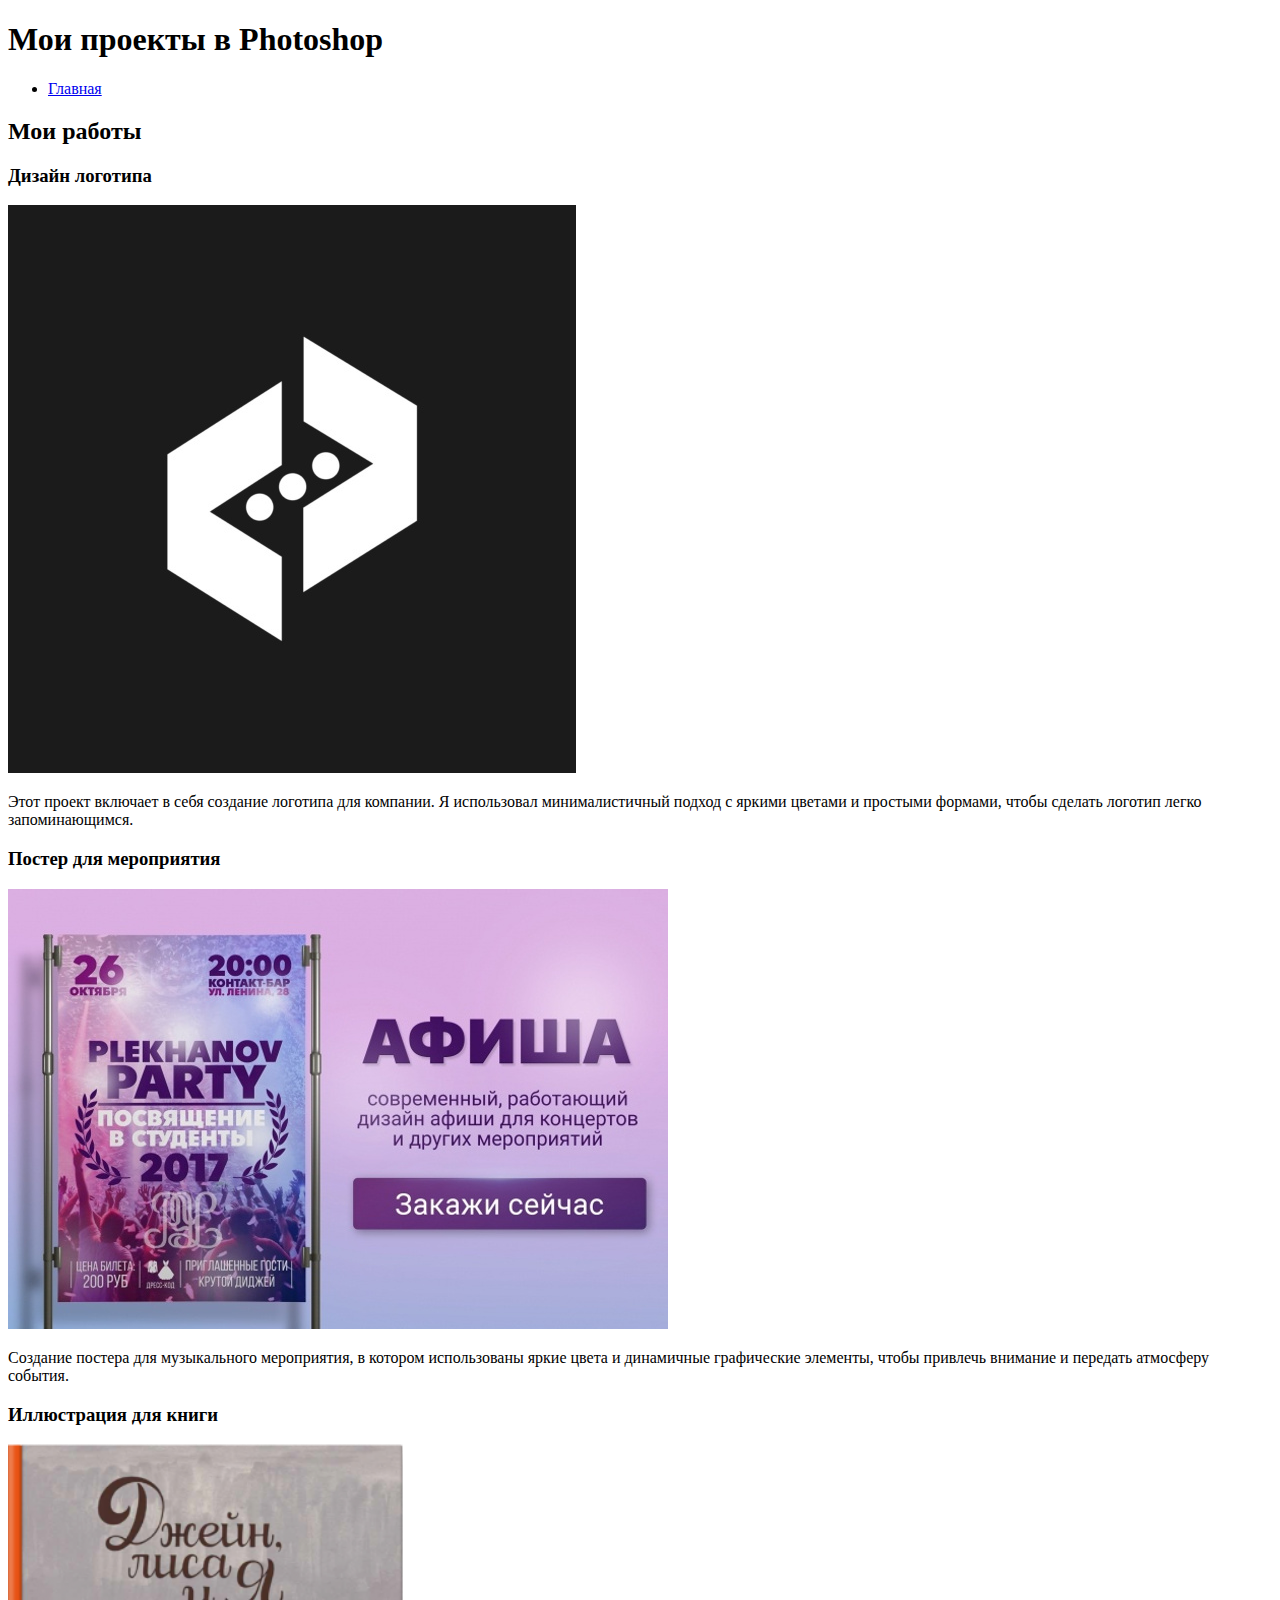
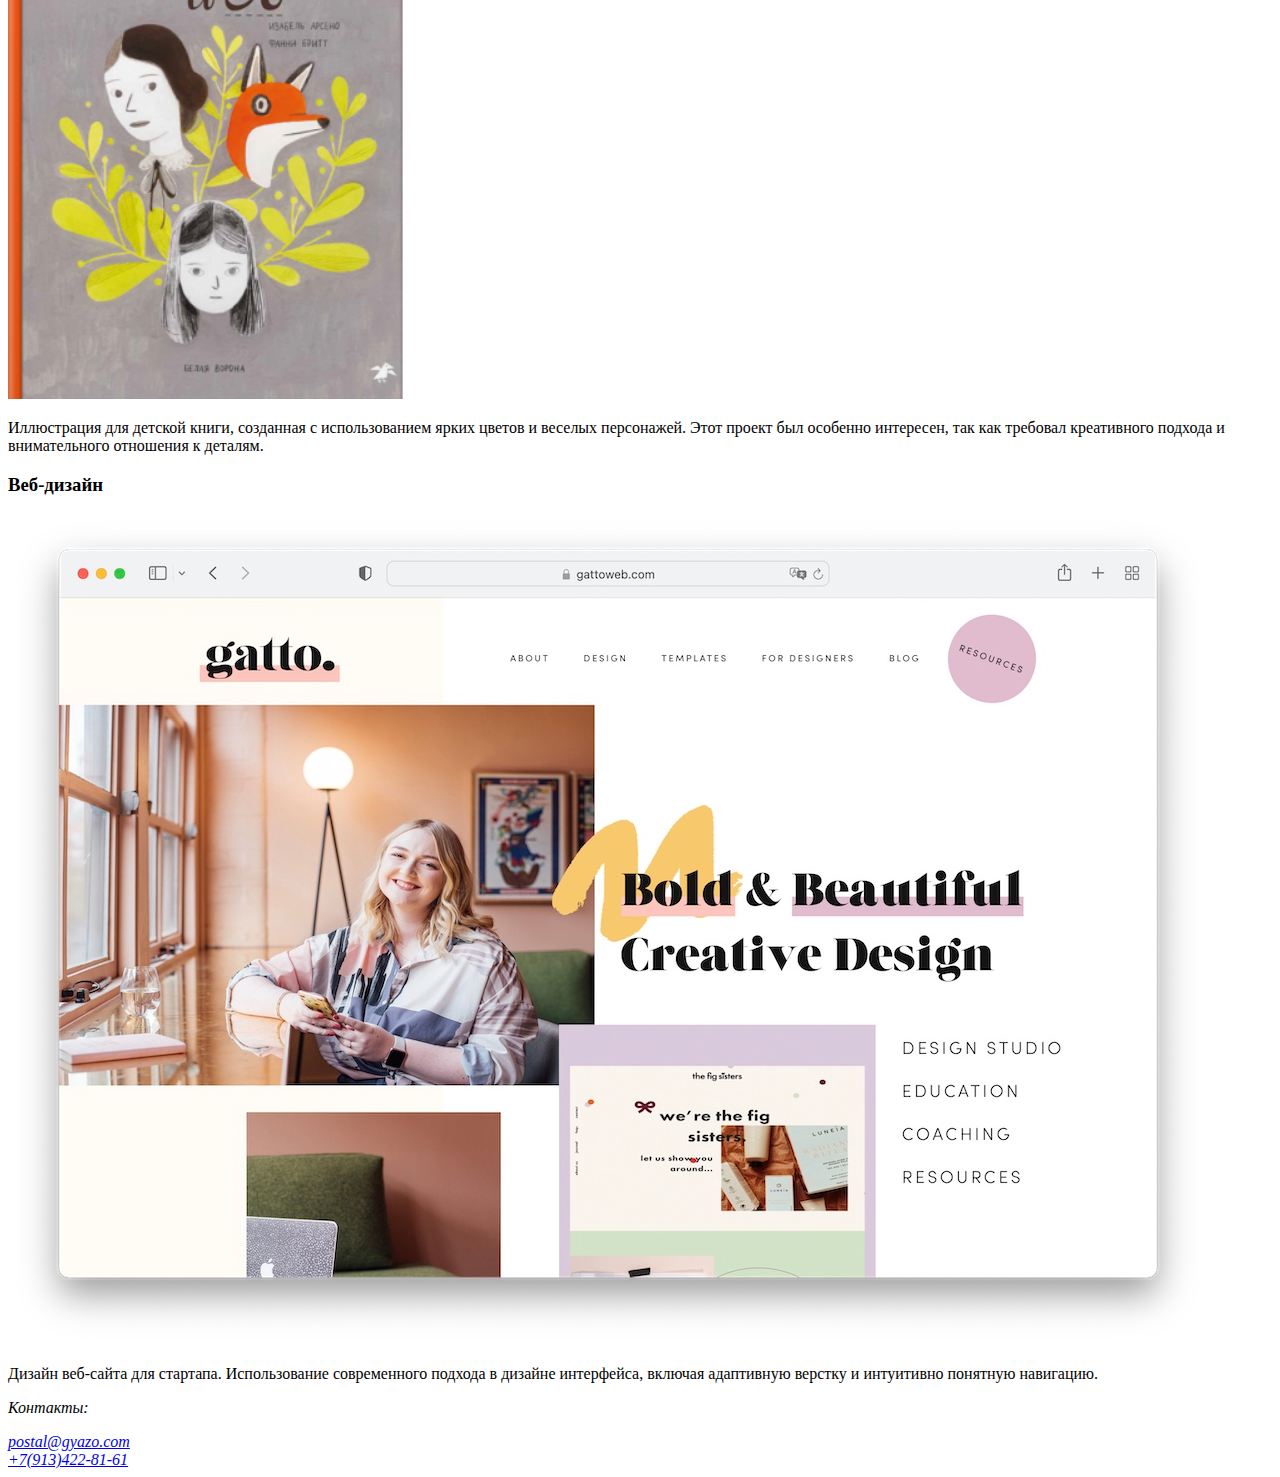
==== index.html @ fd6c0f97 "index.html" ====
<!DOCTYPE html>
<html lang="ru">
<head>
    <meta charset="UTF-8">
    <meta name="viewport" content="width=device-width, initial-scale=1.0">
    <meta name="description" content="Смотрите мои проекты в Photoshop, включая дизайны и графику, созданные с использованием различных техник.">
    <meta name="keywords" content="Photoshop, графика, проекты, дизайн">
    <meta name="author" content="Эдуард">
    <title>Проекты в Photoshop</title>
</head>
<body>
    <header>
        <h1>Мои проекты в Photoshop</h1>
        <nav>
            <ul>
                <li><a href="index.html">Главная</a></li>
            </ul>
        </nav>
    </header>

    <main>
        <section id="projects">
            <h2>Мои работы</h2>

            <div class="gallery">
                <article class="card">
                    <h3>Дизайн логотипа</h3>
                    <img src="photos/logo_design.jpg" alt="Логотип, созданный для компании ИИТиАД" class="project-image" title='ИИТиАД Лого'>
                    <p>Этот проект включает в себя создание логотипа для компании. Я использовал минималистичный подход с яркими цветами и простыми формами, чтобы сделать логотип легко запоминающимся.</p>
                </article>

                <article class="card">
                    <h3>Постер для мероприятия</h3>
                    <img src="photos/event_poster.jpg" alt="Постер для музыкального мероприятия" class="project-image" title='Постер для мероприятия'>
                    <p>Создание постера для музыкального мероприятия, в котором использованы яркие цвета и динамичные графические элементы, чтобы привлечь внимание и передать атмосферу события.</p>
                </article>

                <article class="card">
                    <h3>Иллюстрация для книги</h3>
                    <img src="photos/book_illustration.jpg" alt="Иллюстрация для детской книги" class="project-image" title='Fairy tale'>
                    <p>Иллюстрация для детской книги, созданная с использованием ярких цветов и веселых персонажей. Этот проект был особенно интересен, так как требовал креативного подхода и внимательного отношения к деталям.</p>
                </article>

                <article class="card">
                    <h3>Веб-дизайн</h3>
                    <img src="photos/web_design.jpg" alt="Дизайн сайта для стартапа" class="project-image" title='Web-desigh'>
                    <p>Дизайн веб-сайта для стартапа. Использование современного подхода в дизайне интерфейса, включая адаптивную верстку и интуитивно понятную навигацию.</p>
                </article>
            </div>
        </section>
    </main>

    <footer>
        <address>
            <p>Контакты:</p>
            <div><a class="email" href="mailto:postal@gyazo.com">postal@gyazo.com</a></div>
            <div><a class="phone" href="tel:89134228161">+7(913)422-81-61</a></div>
        </address>
    </footer>
</body>
</html>
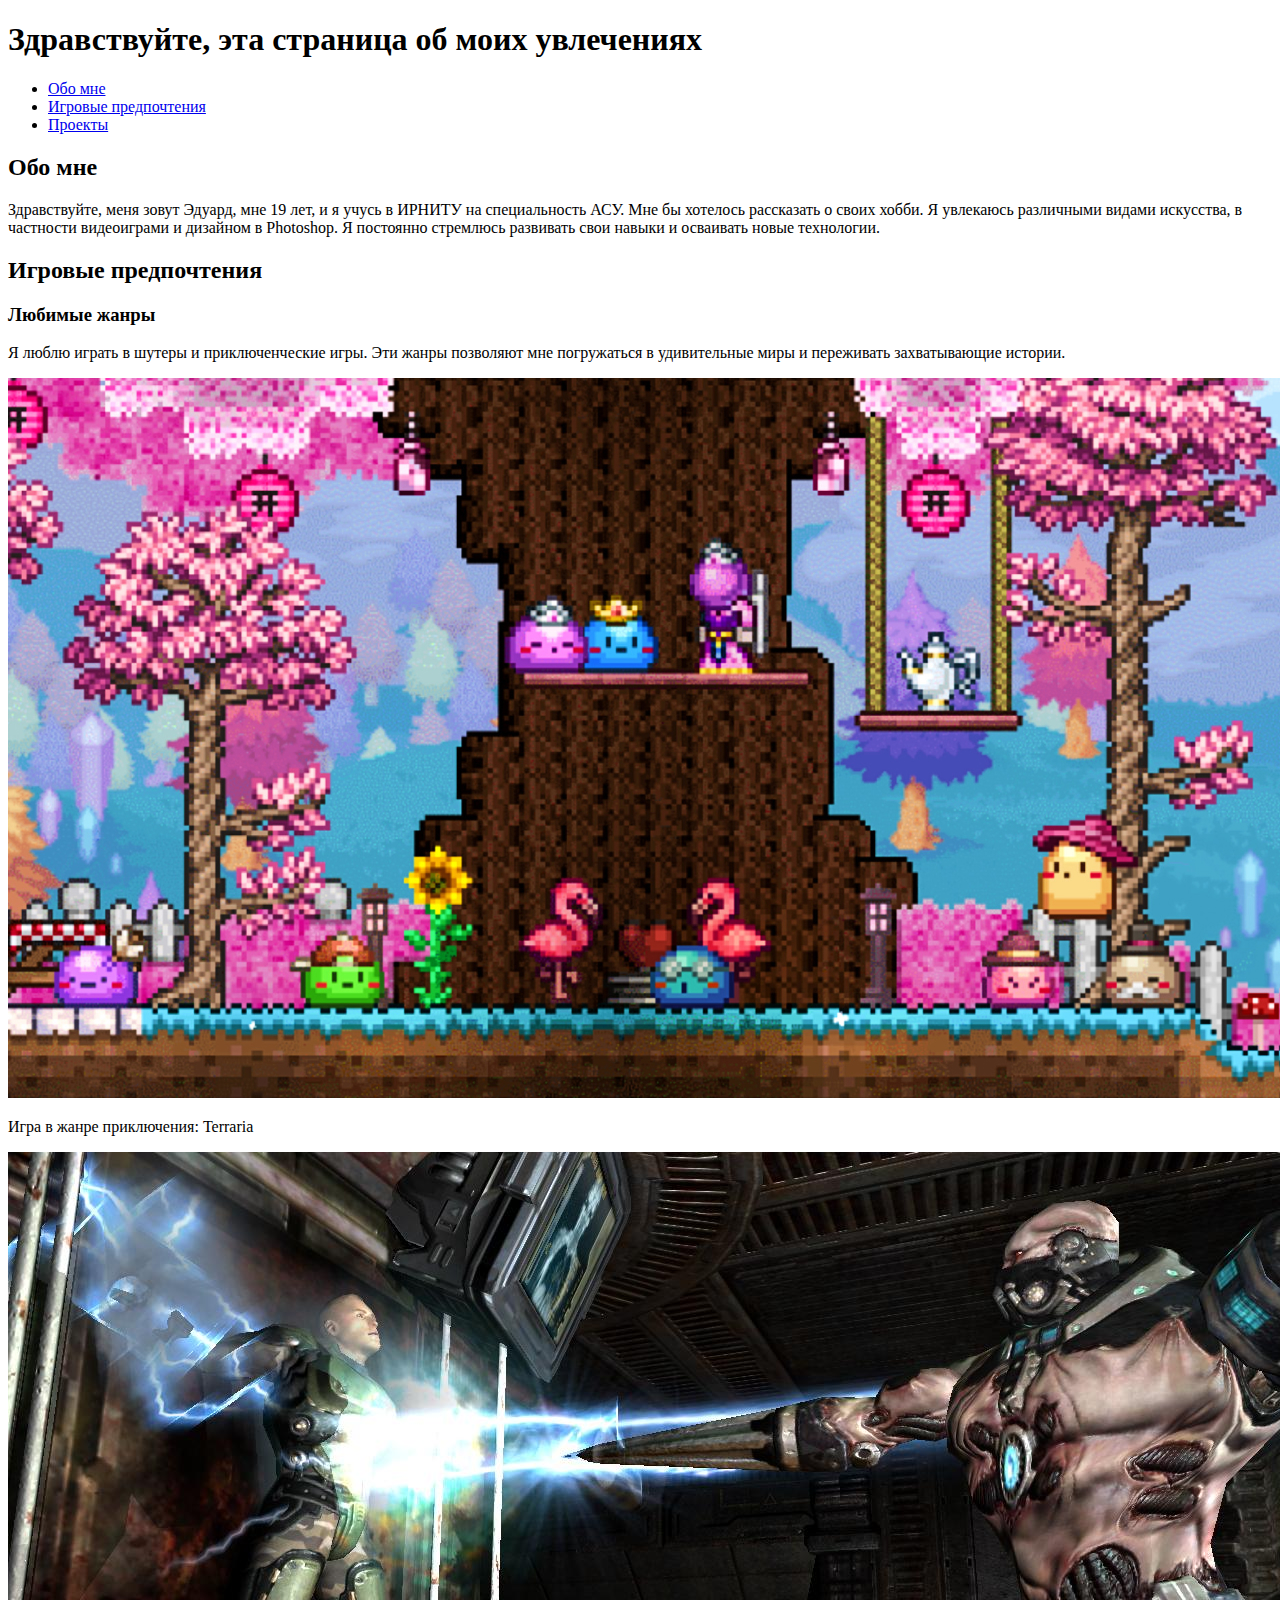
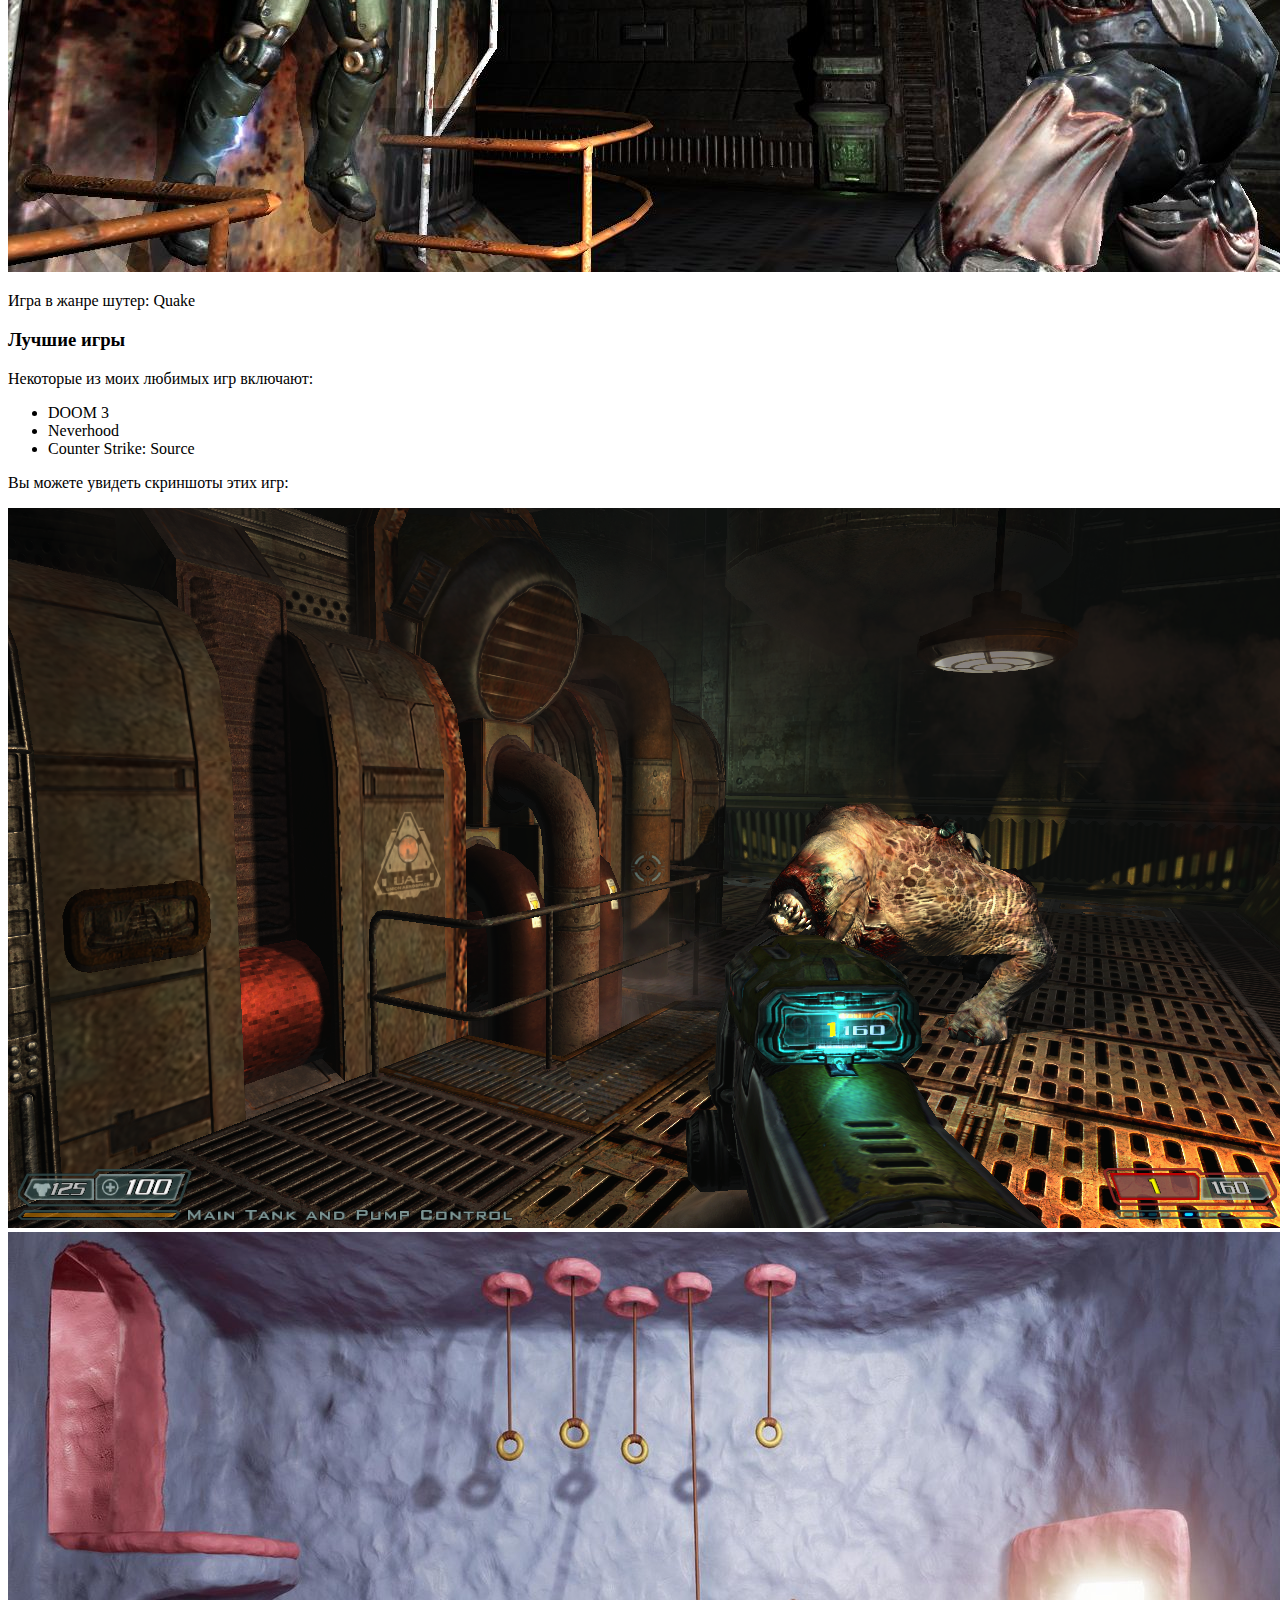
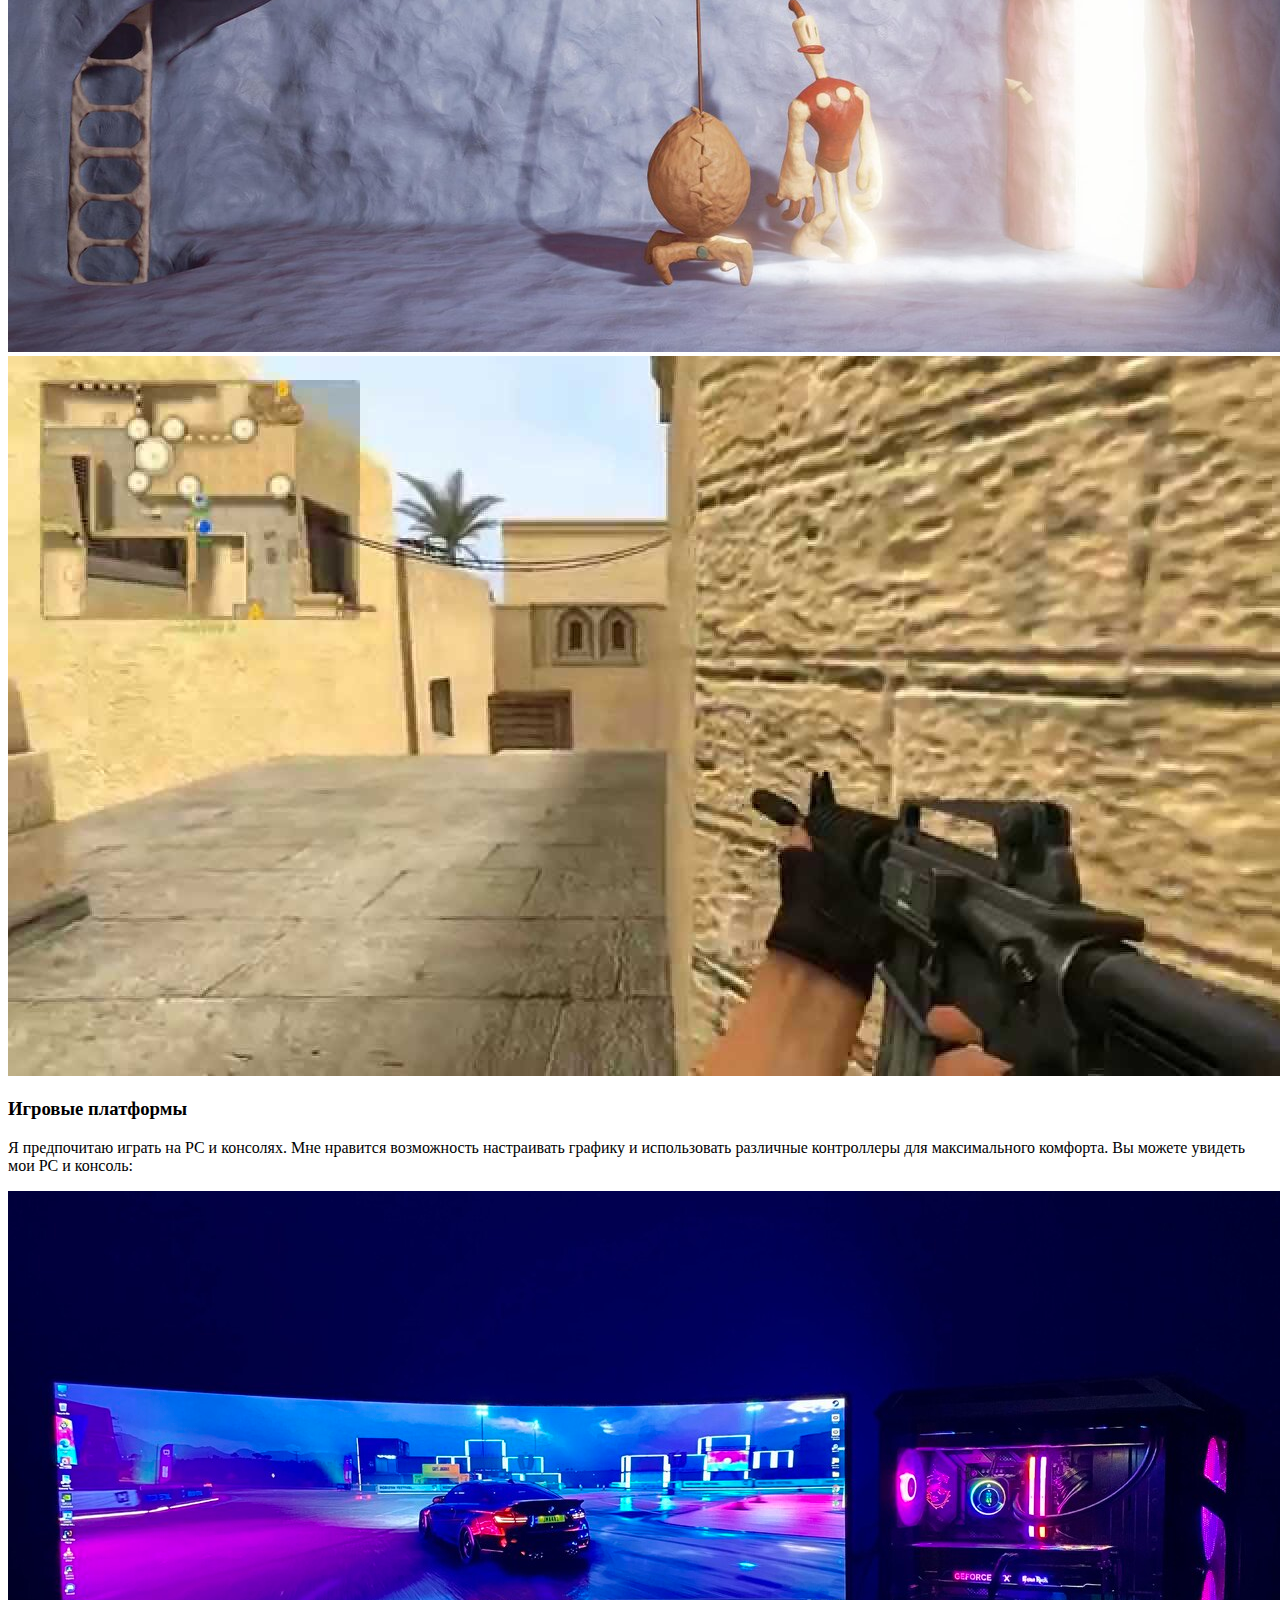
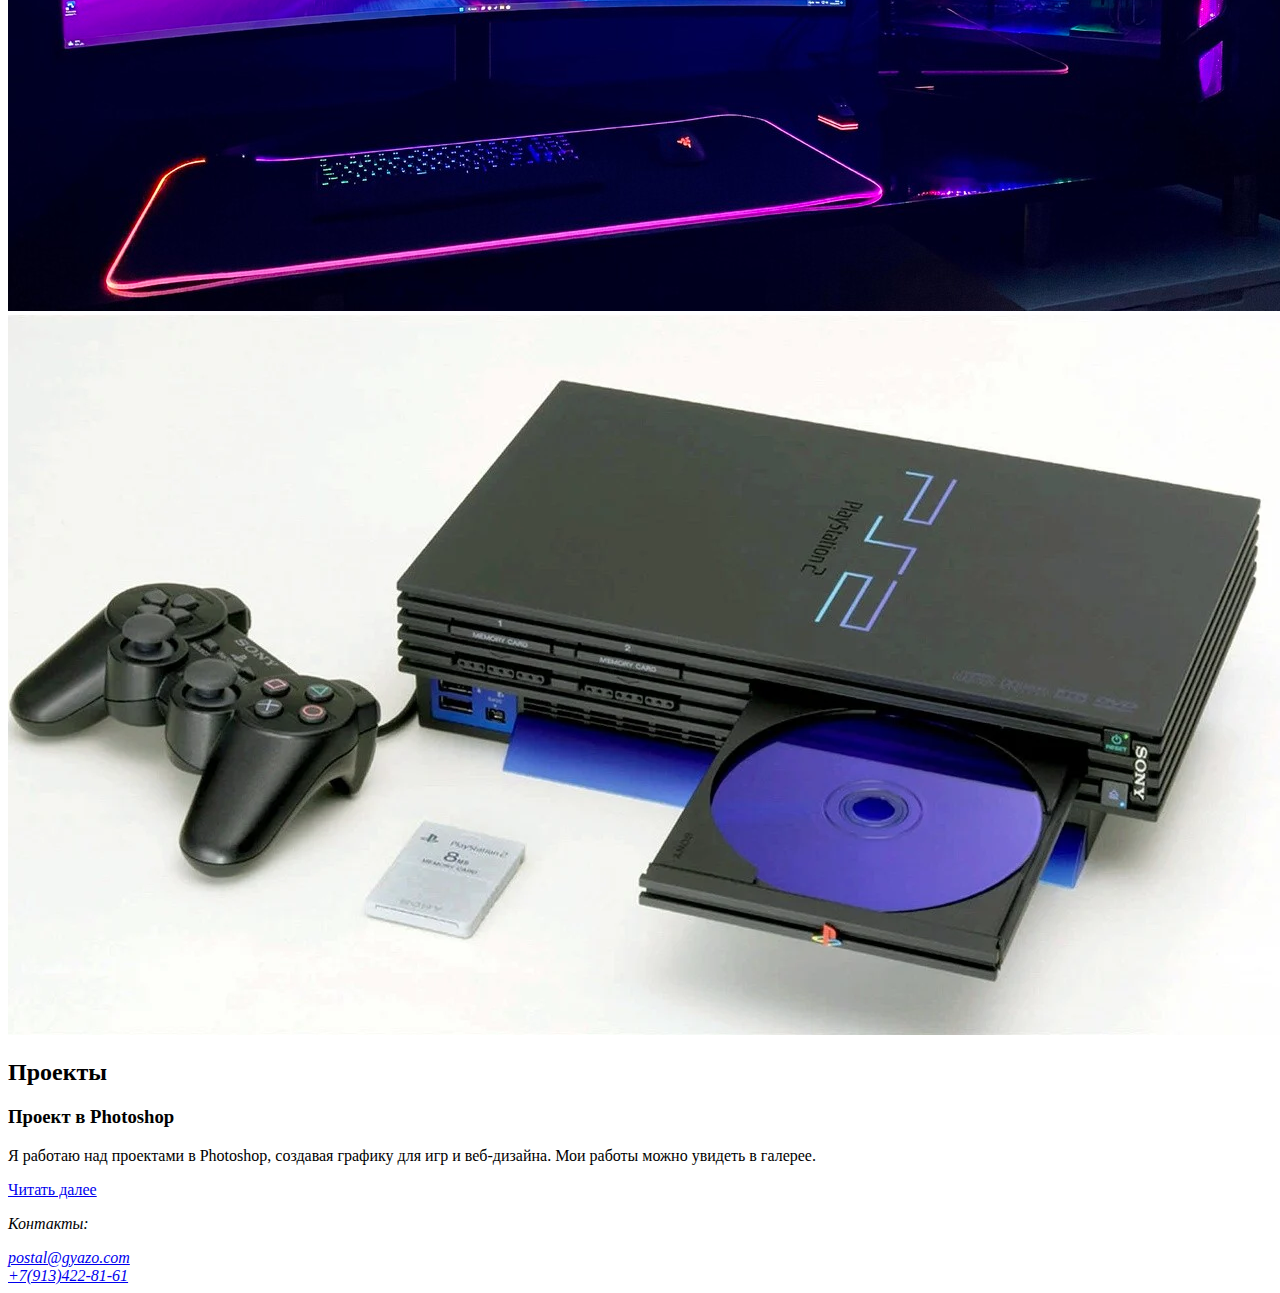
==== commit ddf1e6ce: "index.html" ====
--- a/index.html
+++ b/index.html
@@ -3,53 +3,68 @@
 <head>
     <meta charset="UTF-8">
     <meta name="viewport" content="width=device-width, initial-scale=1.0">
-    <meta name="description" content="Смотрите мои проекты в Photoshop, включая дизайны и графику, созданные с использованием различных техник.">
-    <meta name="keywords" content="Photoshop, графика, проекты, дизайн">
+    <meta name="description" content="Здравствуйте, эта страница об моих увлечениях">
+    <meta name="keywords" content="видеоигры, дизайн, Photoshop, проекты, увлечения">
     <meta name="author" content="Эдуард">
-    <title>Проекты в Photoshop</title>
+    <title>Мои увлечения и предпочтения</title>
 </head>
 <body>
     <header>
-        <h1>Мои проекты в Photoshop</h1>
+        <h1>Здравствуйте, эта страница об моих увлечениях</h1>
         <nav>
             <ul>
-                <li><a href="index.html">Главная</a></li>
+                <li><a href="#about">Обо мне</a></li>
+                <li><a href="#interests">Игровые предпочтения</a></li>
+                <li><a href="#projects">Проекты</a></li>
             </ul>
         </nav>
     </header>
-
     <main>
-        <section id="projects">
-            <h2>Мои работы</h2>
-
-            <div class="gallery">
-                <article class="card">
-                    <h3>Дизайн логотипа</h3>
-                    <img src="photos/logo_design.jpg" alt="Логотип, созданный для компании ИИТиАД" class="project-image" title='ИИТиАД Лого'>
-                    <p>Этот проект включает в себя создание логотипа для компании. Я использовал минималистичный подход с яркими цветами и простыми формами, чтобы сделать логотип легко запоминающимся.</p>
-                </article>
-
-                <article class="card">
-                    <h3>Постер для мероприятия</h3>
-                    <img src="photos/event_poster.jpg" alt="Постер для музыкального мероприятия" class="project-image" title='Постер для мероприятия'>
-                    <p>Создание постера для музыкального мероприятия, в котором использованы яркие цвета и динамичные графические элементы, чтобы привлечь внимание и передать атмосферу события.</p>
-                </article>
-
-                <article class="card">
-                    <h3>Иллюстрация для книги</h3>
-                    <img src="photos/book_illustration.jpg" alt="Иллюстрация для детской книги" class="project-image" title='Fairy tale'>
-                    <p>Иллюстрация для детской книги, созданная с использованием ярких цветов и веселых персонажей. Этот проект был особенно интересен, так как требовал креативного подхода и внимательного отношения к деталям.</p>
-                </article>
-
-                <article class="card">
-                    <h3>Веб-дизайн</h3>
-                    <img src="photos/web_design.jpg" alt="Дизайн сайта для стартапа" class="project-image" title='Web-desigh'>
-                    <p>Дизайн веб-сайта для стартапа. Использование современного подхода в дизайне интерфейса, включая адаптивную верстку и интуитивно понятную навигацию.</p>
-                </article>
-            </div>
+        <section id="about" class="section-block">
+            <h2>Обо мне</h2>
+            <article class="card">
+                <p>Здравствуйте, меня зовут Эдуард, мне 19 лет, и я учусь в ИРНИТУ на специальность АСУ. Мне бы хотелось рассказать о своих хобби. Я увлекаюсь различными видами искусства, в частности видеоиграми и дизайном в Photoshop. Я постоянно стремлюсь развивать свои навыки и осваивать новые технологии.</p>
+            </article>
+        </section>
+        <section id="interests" class="section-block">
+            <h2>Игровые предпочтения</h2>
+            <article class="card">
+                <h3>Любимые жанры</h3>
+                <p>Я люблю играть в шутеры и приключенческие игры. Эти жанры позволяют мне погружаться в удивительные миры и переживать захватывающие истории.</p>
+                <img src="images/genre1.jpg" alt="Скриншот Terraria, жанр приключения" class="interest-image" title='Terraria'>
+                <p>Игра в жанре приключения: Terraria</p>
+                <img src="images/genre2.jpg" alt="Скриншот Quake, жанр шутер" class="interest-image" title='Quake'>
+                <p>Игра в жанре шутер: Quake</p>
+            </article>
+            <article class="card">
+                <h3>Лучшие игры</h3>
+                <p>Некоторые из моих любимых игр включают:</p>
+                <ul>
+                    <li>DOOM 3</li>
+                    <li>Neverhood</li>
+                    <li>Counter Strike: Source</li>
+                </ul>
+                <p>Вы можете увидеть скриншоты этих игр:</p>
+                <img src="images/game1.jpg" alt="Скриншот DOOM 3" class="interest-image" title='DOOM 3'>
+                <img src="images/game2.jpg" alt="Скриншот Neverhood" class="interest-image" title='Neverhood'>
+                <img src="images/game3.jpg" alt="Скриншот Counter Strike: Source" class="interest-image" title='Counter Strike: Source'>
+            </article>
+            <article class="card">
+                <h3>Игровые платформы</h3>
+                <p>Я предпочитаю играть на PC и консолях. Мне нравится возможность настраивать графику и использовать различные контроллеры для максимального комфорта. Вы можете увидеть мои PC и консоль:</p>
+                <img src="images/platform1.jpg" alt="Фотография PC" class="interest-image" title='PC'>
+                <img src="images/platform2.jpg" alt="Фотография консоли" class="interest-image" title='Console'>
+            </article>
+        </section>
+        <section id="projects" class="section-block">
+            <h2>Проекты</h2>
+            <article class="card">
+                <h3>Проект в Photoshop</h3>
+                <p>Я работаю над проектами в Photoshop, создавая графику для игр и веб-дизайна. Мои работы можно увидеть в галерее.</p>
+                <a href="project.html" class="read-more">Читать далее</a>
+            </article>
         </section>
     </main>
-
     <footer>
         <address>
             <p>Контакты:</p>
@@ -64,3 +79,4 @@
 
 
 
+
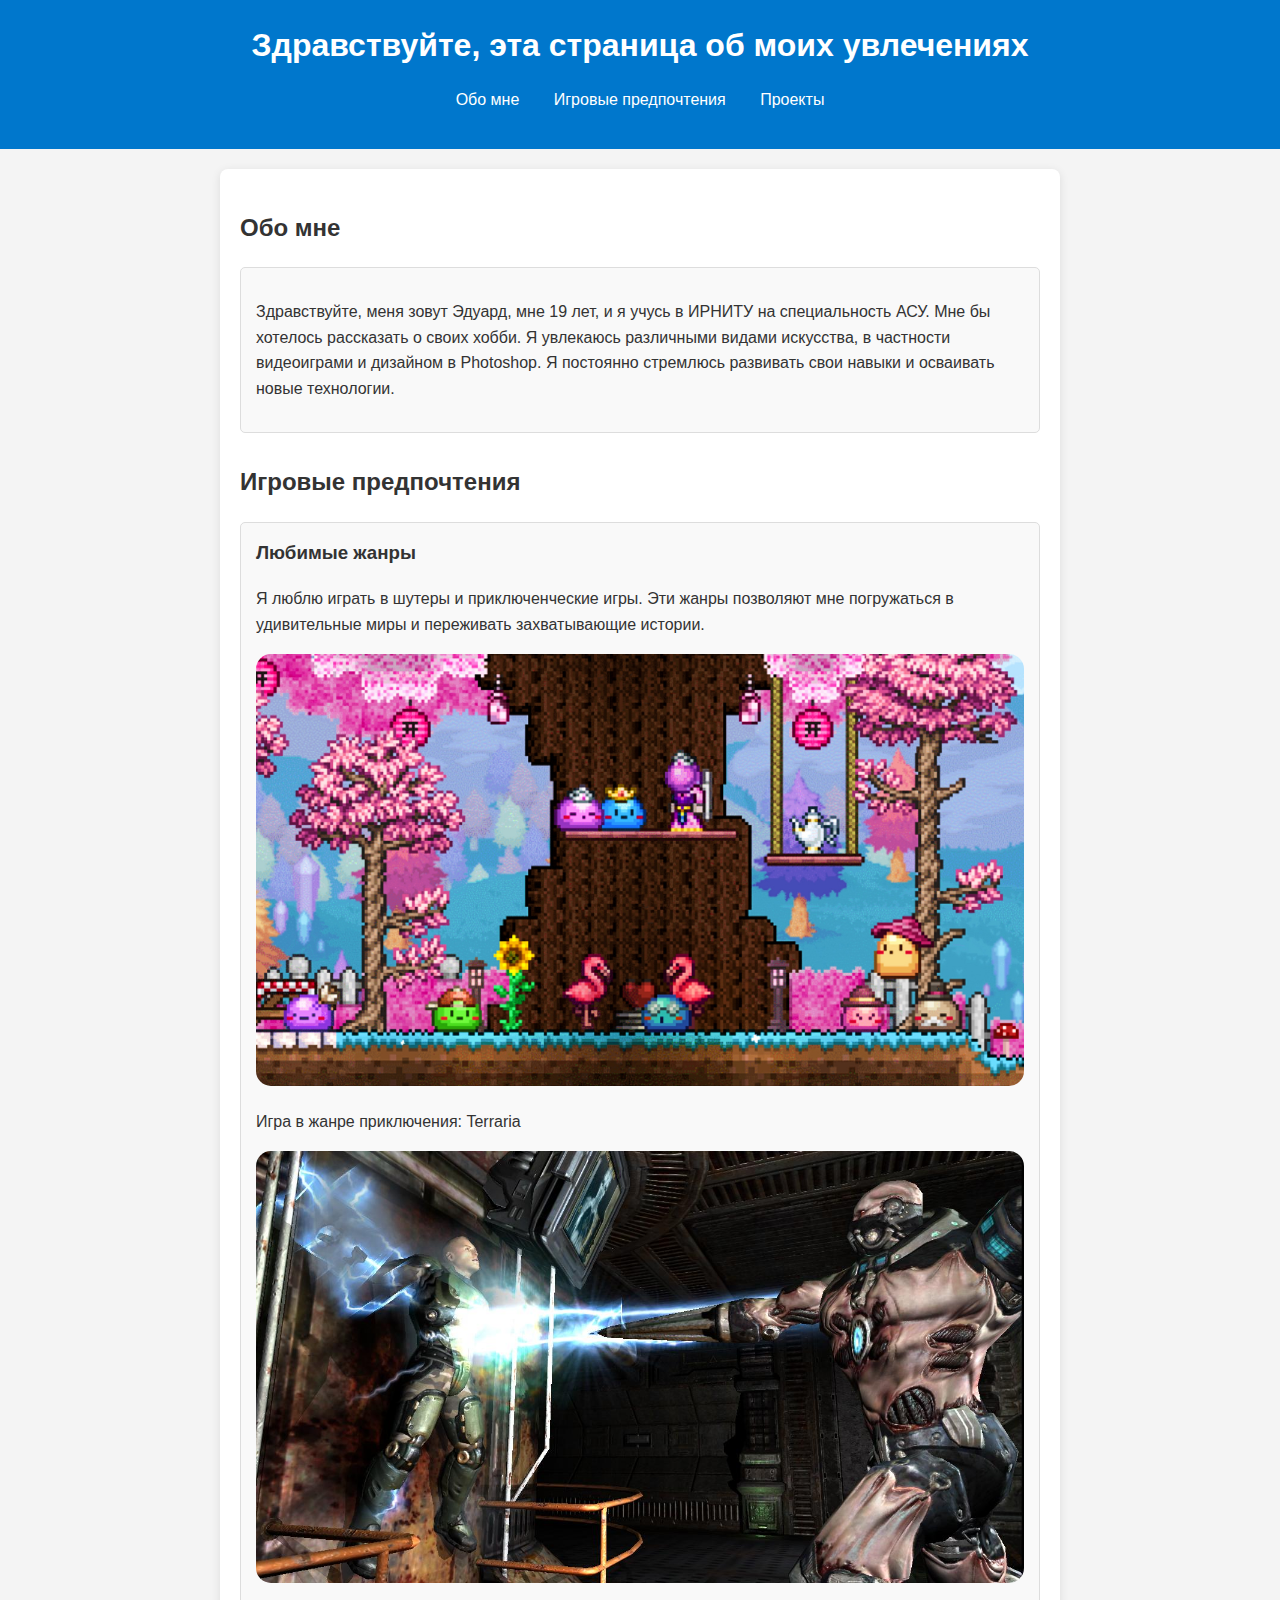
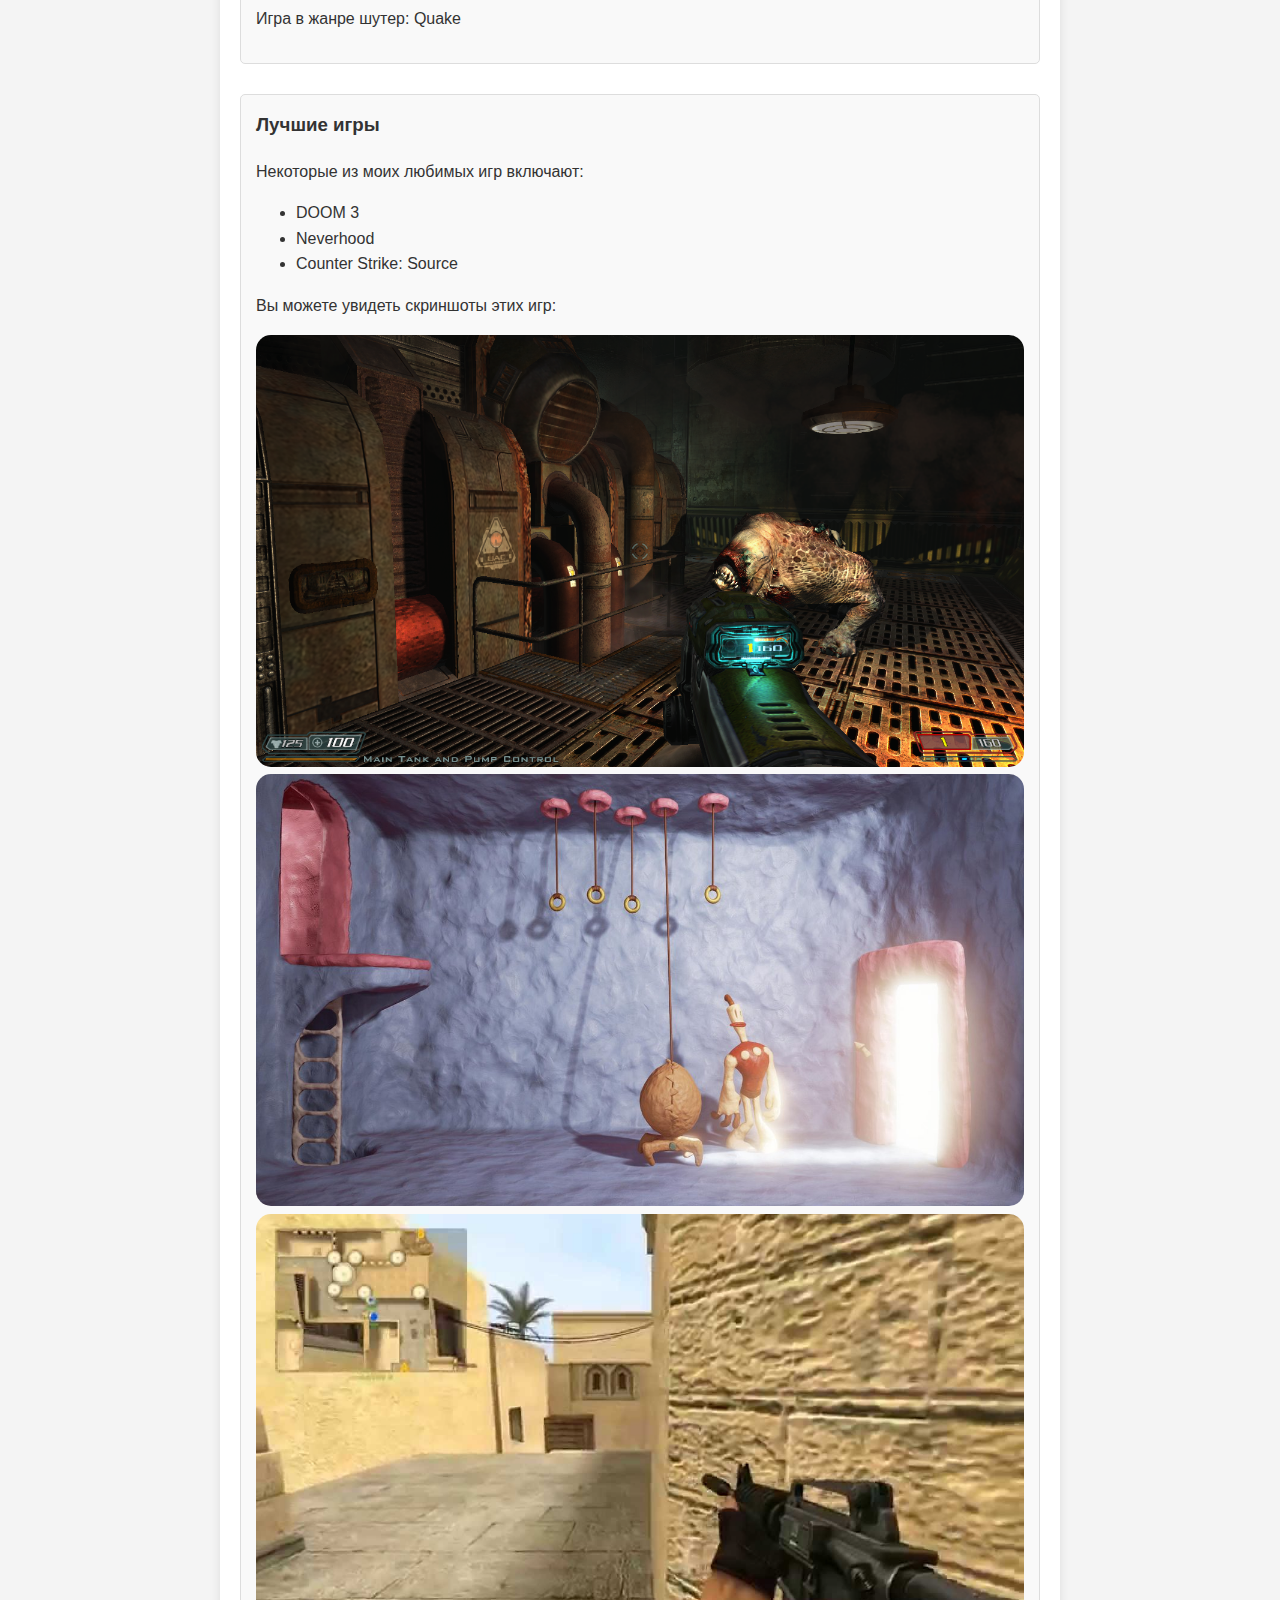
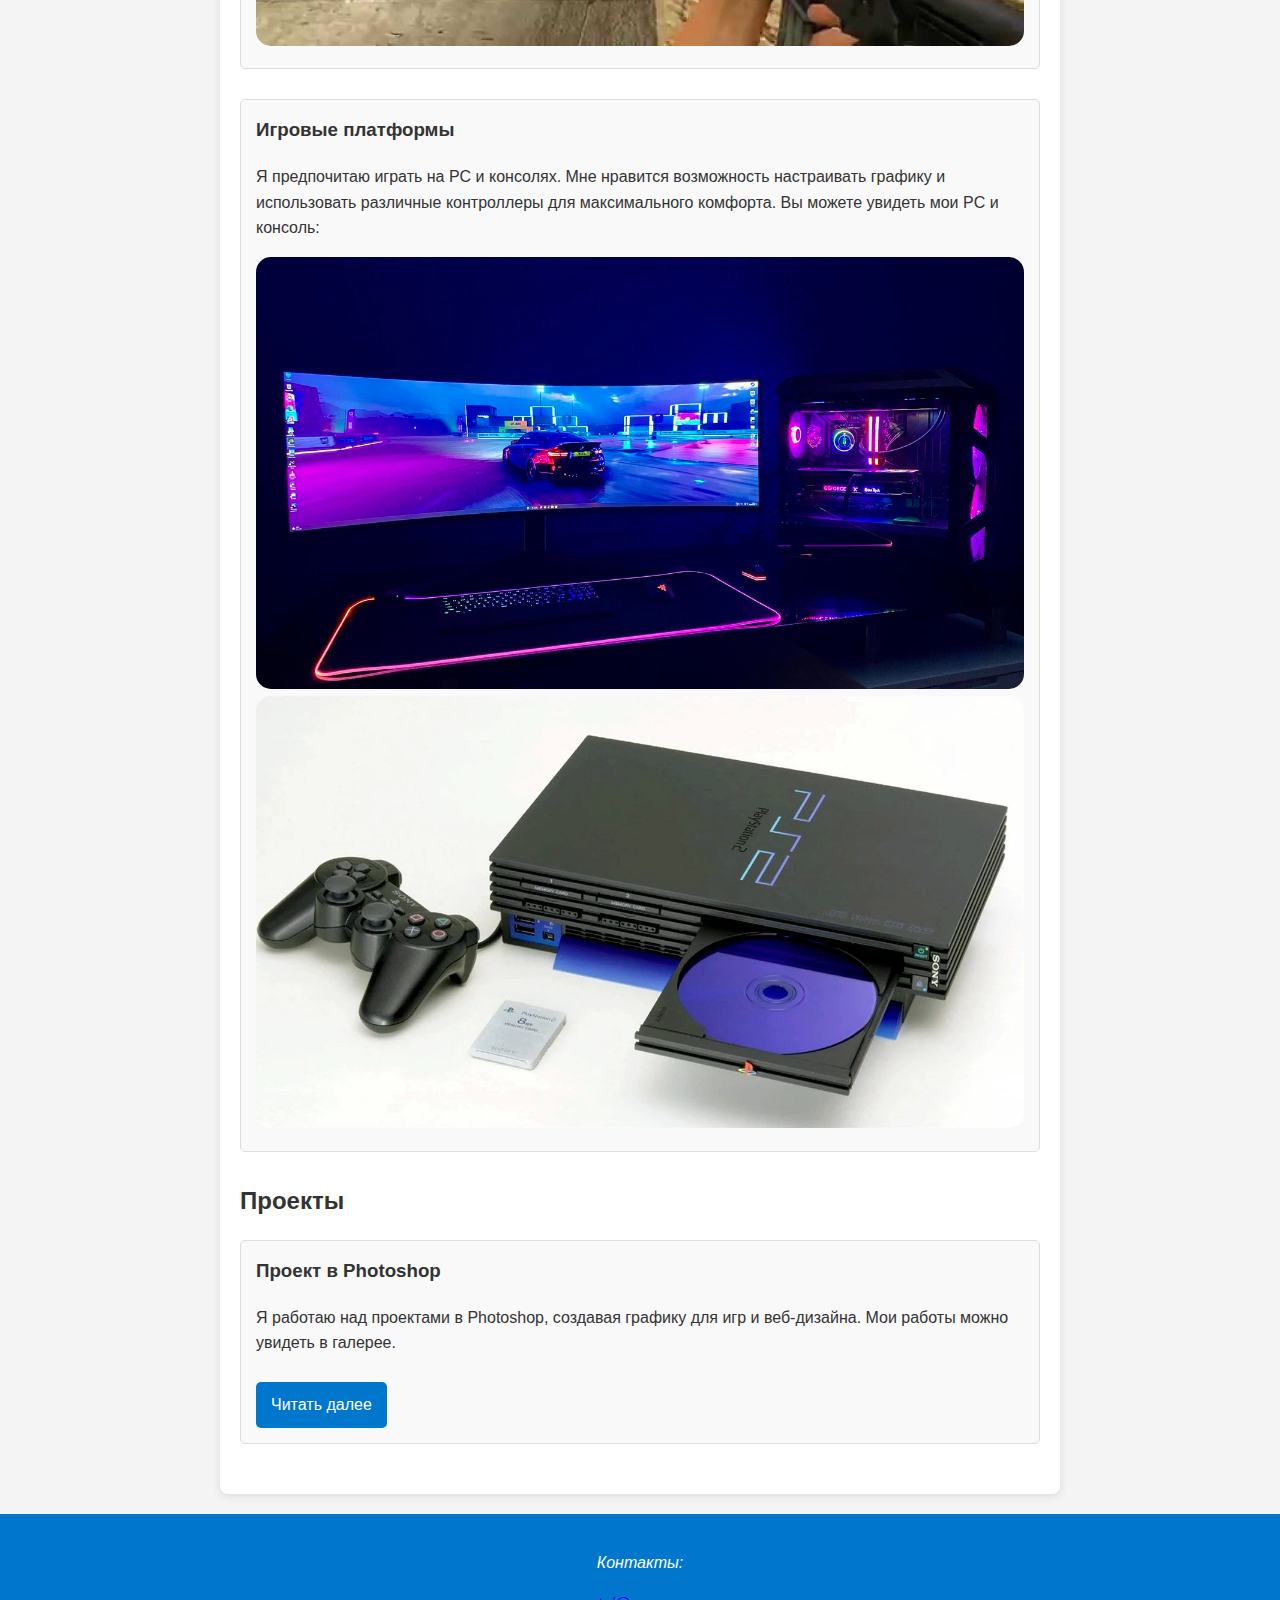
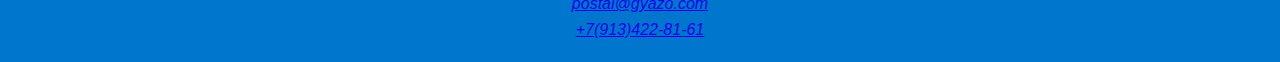
==== commit 56ec1fe9: "index.html" ====
--- a/index.html
+++ b/index.html
@@ -6,6 +6,7 @@
     <meta name="description" content="Здравствуйте, эта страница об моих увлечениях">
     <meta name="keywords" content="видеоигры, дизайн, Photoshop, проекты, увлечения">
     <meta name="author" content="Эдуард">
+    <link rel="stylesheet" href="styles.css">
     <title>Мои увлечения и предпочтения</title>
 </head>
 <body>
--- a/styles.css
+++ b/styles.css
@@ -0,0 +1,128 @@
+body {
+    font-family: 'Arial', sans-serif;
+    line-height: 1.6;
+    margin: 0;
+    padding: 0;
+    background-color: #f4f4f4;
+    color: #333;
+}
+
+header {
+    background: #0077cc;
+    color: #fff;
+    padding: 20px 0;
+    text-align: center;
+}
+
+img {
+    max-width: 100%; 
+    height: auto; 
+}
+
+header h1 {
+    margin: 0;
+}
+
+nav ul {
+    list-style: none;
+    padding: 0;
+}
+
+nav ul li {
+    display: inline;
+    margin: 0 15px;
+}
+
+nav ul li a {
+    color: #fff;
+    text-decoration: none;
+}
+
+nav ul li a:hover {
+    text-decoration: underline;
+}
+
+main {
+    max-width: 800px;
+    margin: 20px auto;
+    padding: 20px;
+    background: #fff;
+    box-shadow: 0 2px 10px rgba(0, 0, 0, 0.1);
+    border-radius: 8px;
+}
+
+section {
+    margin-bottom: 20px;
+}
+
+.card {
+    background: #f9f9f9;
+    border: 1px solid #ddd;
+    border-radius: 5px;
+    padding: 15px;
+    margin-bottom: 30px;
+    transition: transform 0.2s;
+}
+
+.card:hover {
+    transform: scale(1.02);
+    box-shadow: 0 4px 15px rgba(0, 0, 0, 0.2);
+}
+
+.card h3 {
+    margin-top: 0;
+}
+
+.project-image, .interest-image { 
+    max-width: 100%;
+    height: auto;
+    border-radius: 15px; 
+}
+
+footer {
+    text-align: center;
+    padding: 20px 0;
+    background: #0077cc;
+    color: #fff;
+    position: relative;
+    bottom: 0;
+    width: 100%;
+}
+
+.vcard p {
+    margin: 5px 0;
+}
+
+.read-more {
+    display: inline-block; 
+    margin-top: 10px; 
+    padding: 10px 15px; 
+    background: #0077cc;
+    color: #fff; 
+    text-decoration: none; 
+    border-radius: 5px; 
+    font-size: 16px; 
+}
+
+.read-more:hover {
+    background: #005fa3; 
+}
+@media (max-width: 600px) {
+    nav ul li {
+        display: block; 
+        margin: 10px 0; /
+    }
+
+    main {
+        padding: 10px; 
+    }
+
+    .card {
+        padding: 10px; 
+    }
+
+    .read-more {
+        padding: 8px 12px; 
+    }
+}
+
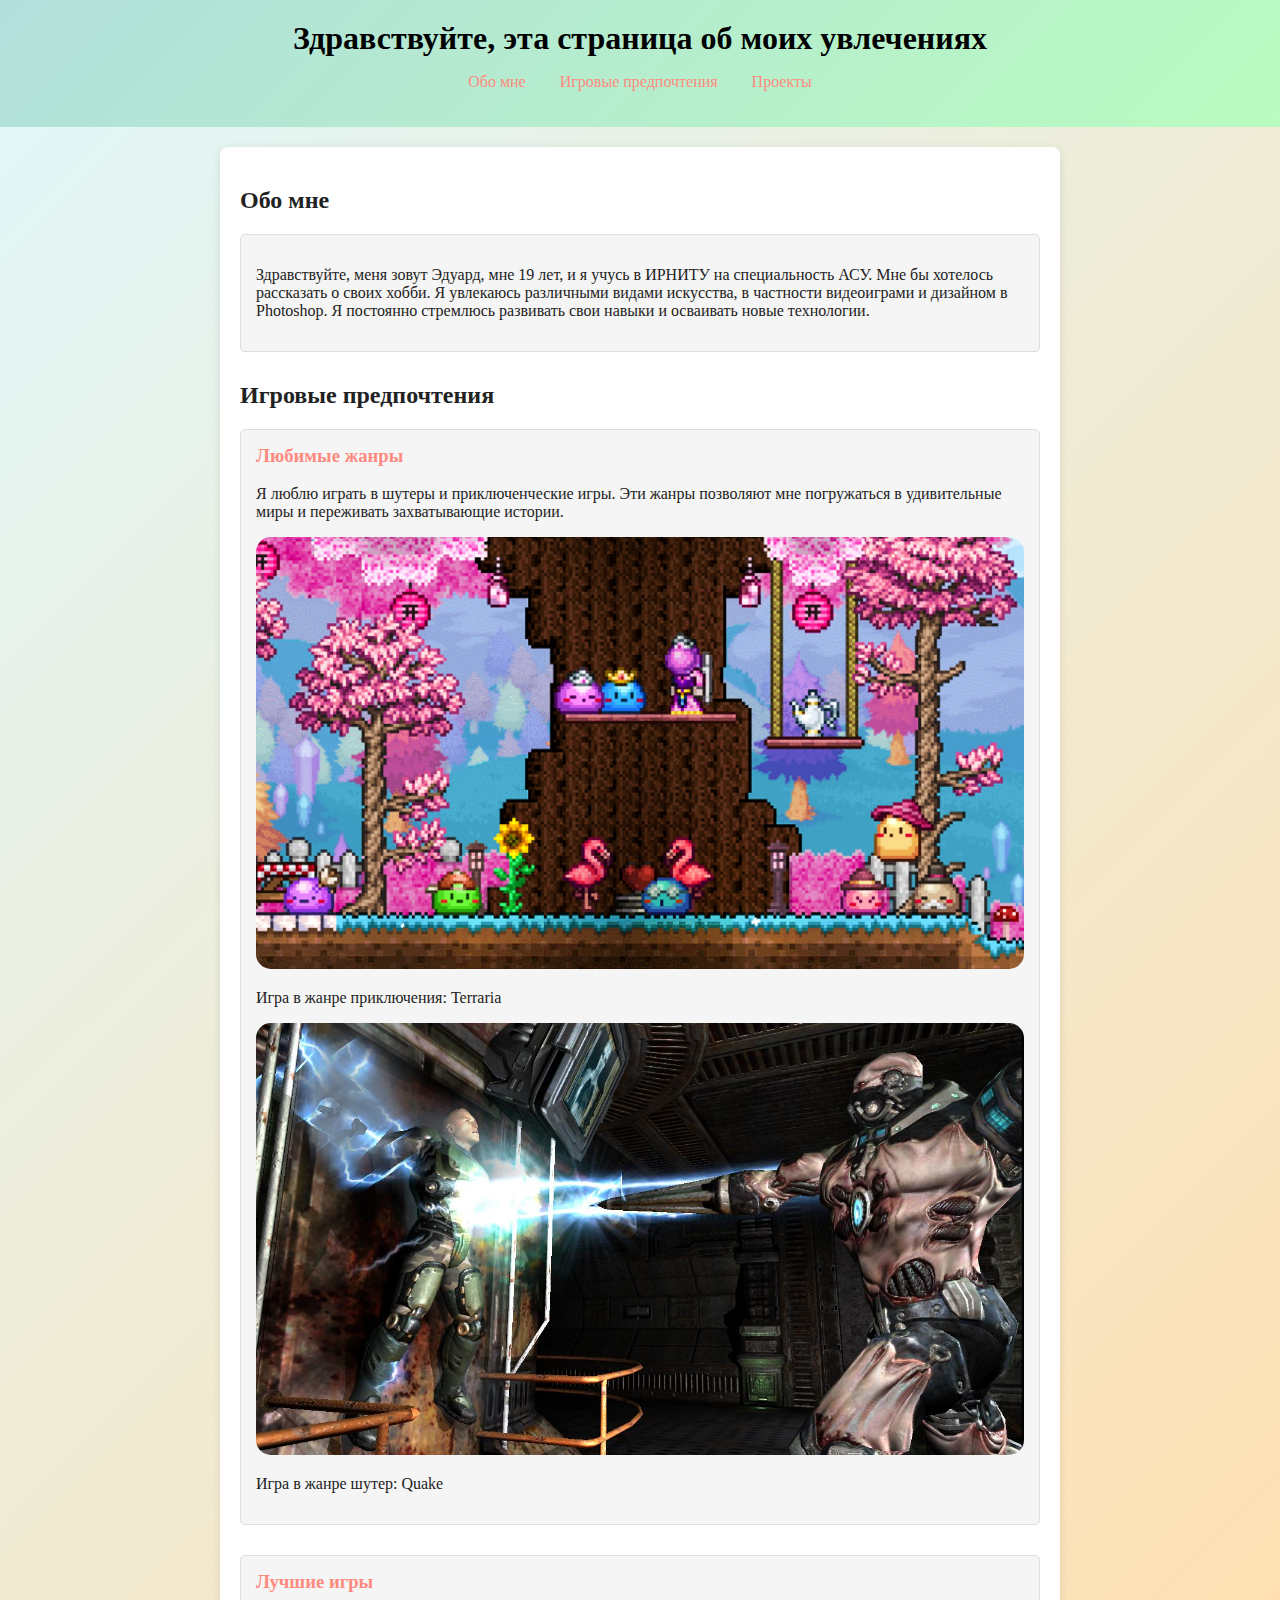
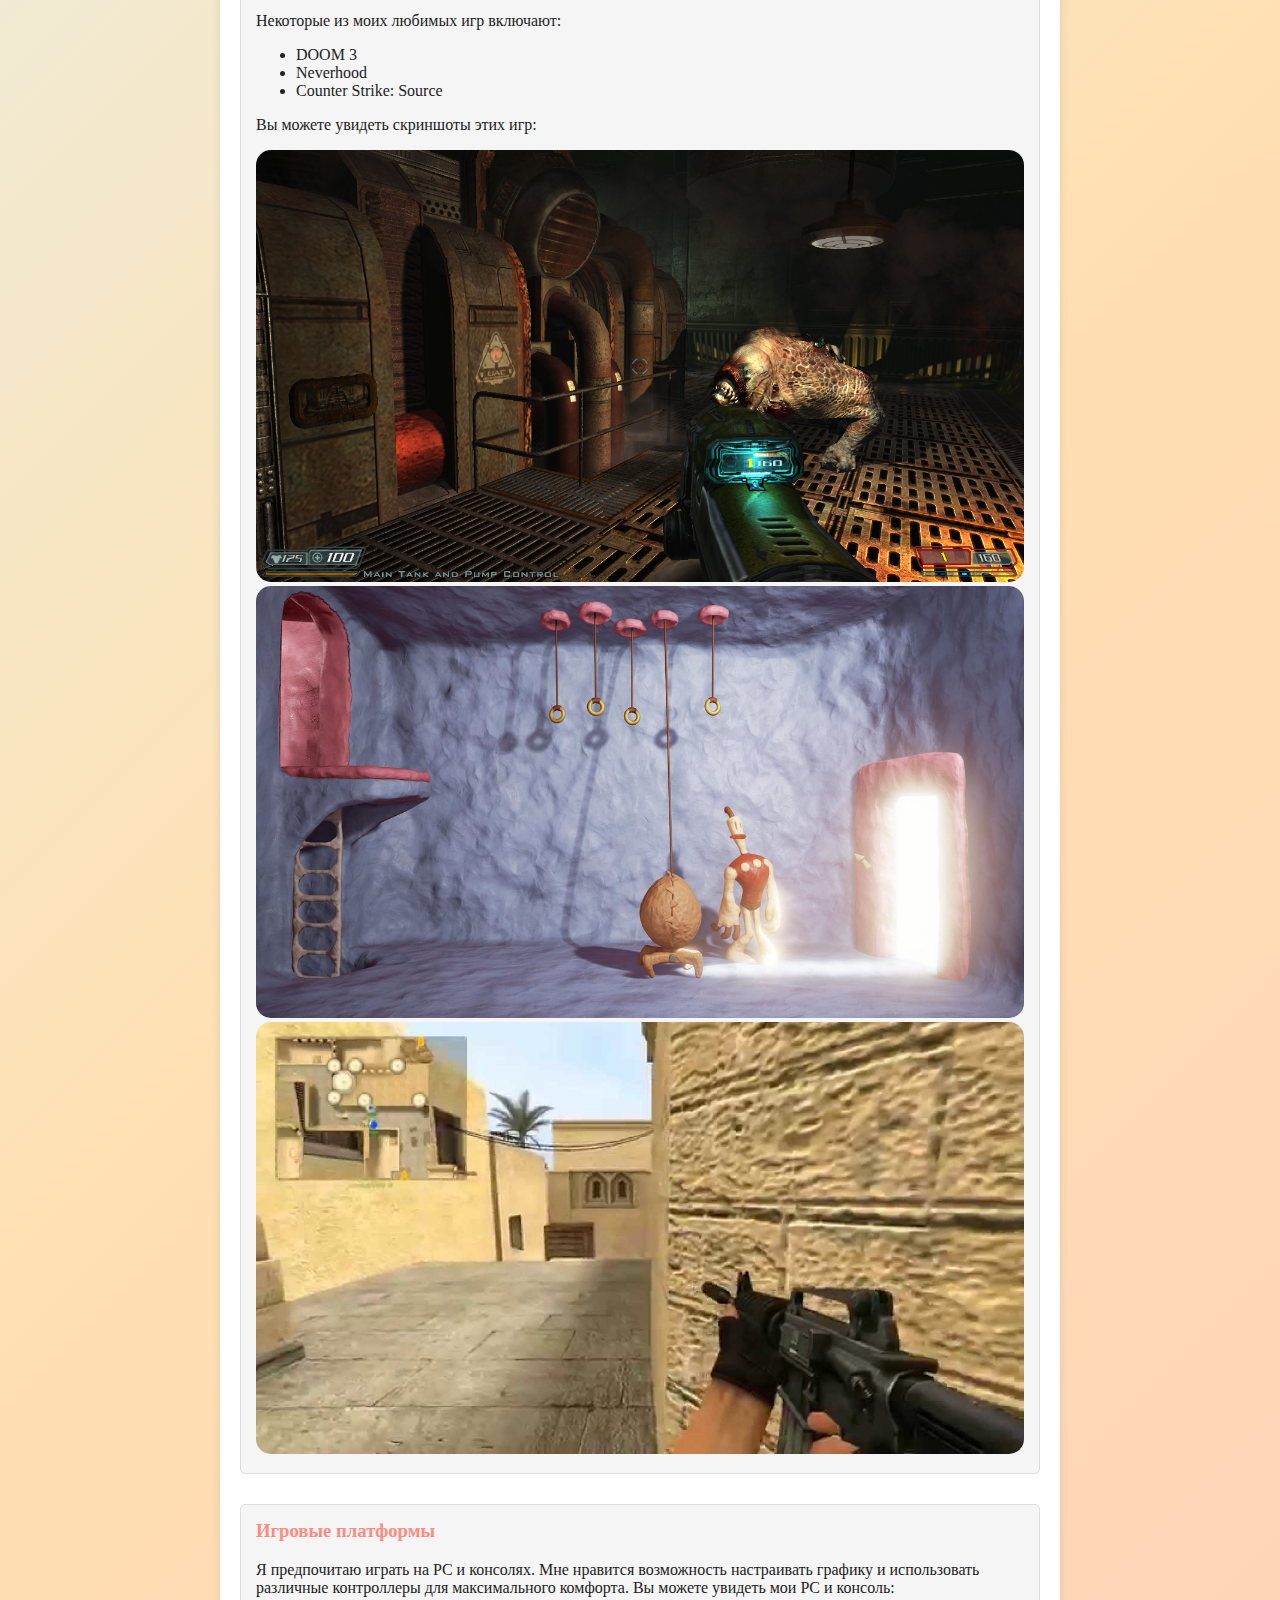
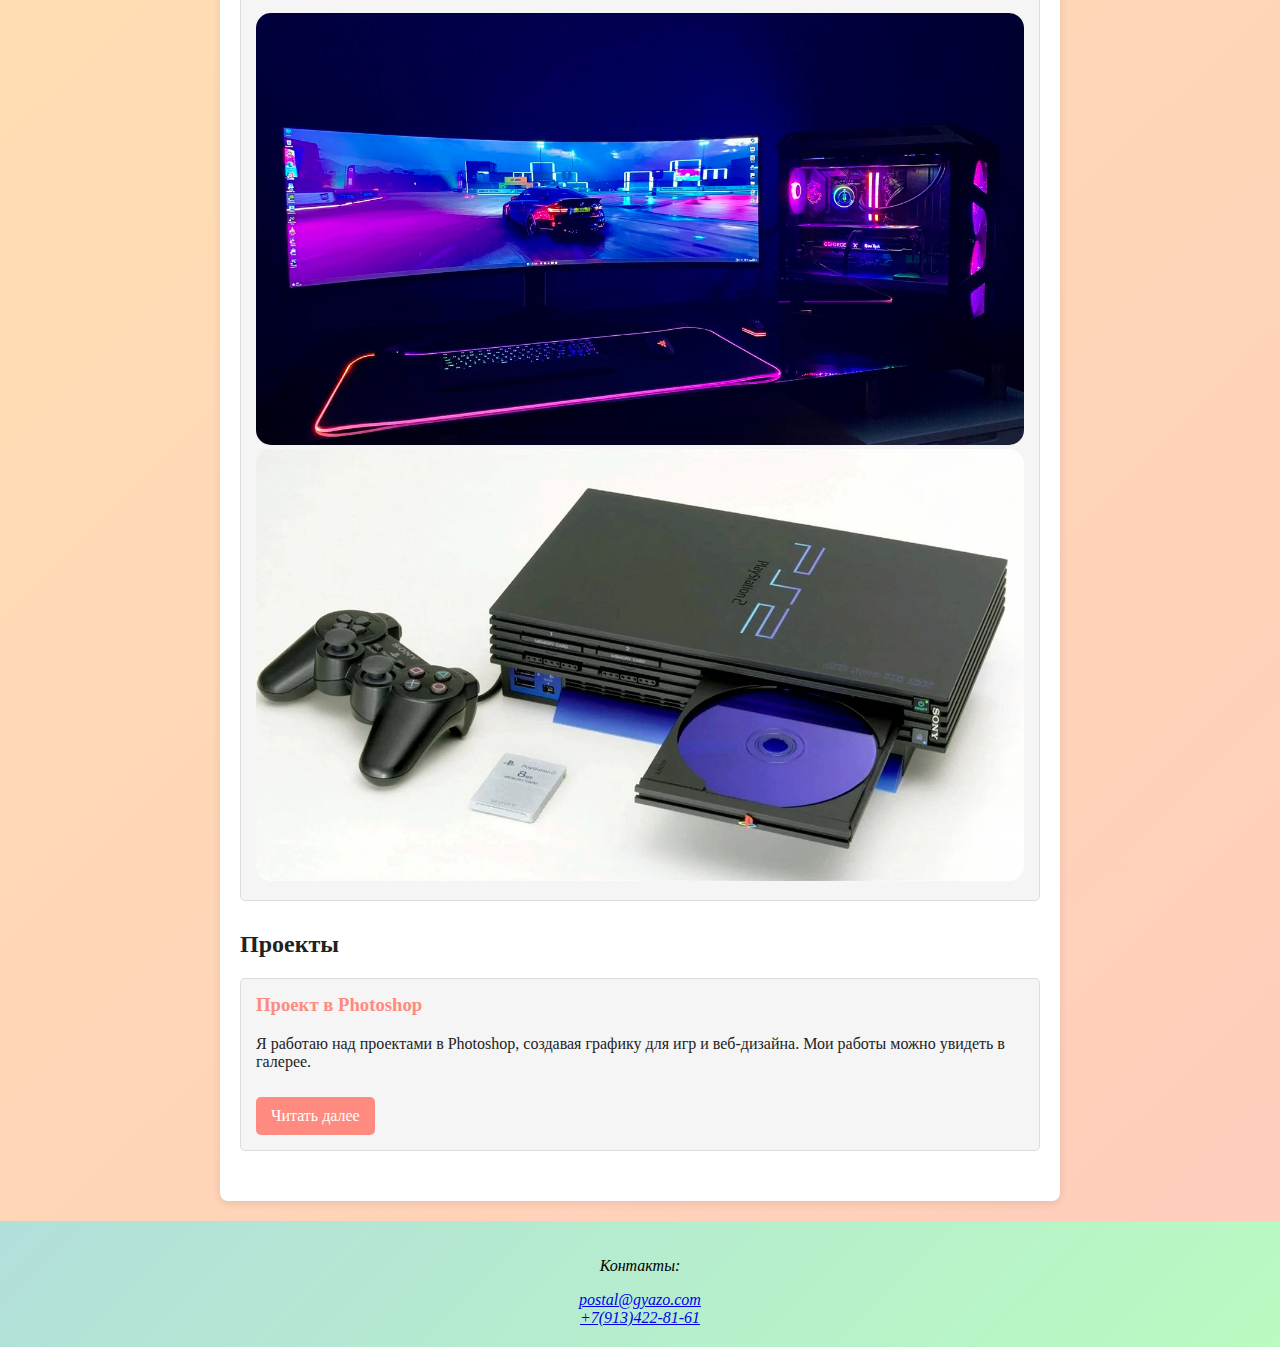
==== commit 2548d6da: "Update index.html" ====
--- a/index.html
+++ b/index.html
@@ -6,10 +6,33 @@
     <meta name="description" content="Здравствуйте, эта страница об моих увлечениях">
     <meta name="keywords" content="видеоигры, дизайн, Photoshop, проекты, увлечения">
     <meta name="author" content="Эдуард">
+    <meta http-equiv="X-UA-Compatible" content="IE=edge">
     <link rel="stylesheet" href="styles.css">
+    <link rel="icon" href="favicon/favicon.ico" type="image/x-icon">
+    <link rel="icon" type="image/png" href="/favicon/favicon-48x48.png" sizes="48x48" />
+    <link rel="icon" type="image/svg+xml" href="/favicon/favicon.svg" />
+    <link rel="shortcut icon" href="/favicon/favicon.ico" />
+    <link rel="apple-touch-icon" sizes="180x180" href="/favicon/apple-touch-icon.png" />
+    <link rel="manifest" href="/favicon/site.webmanifest" />
     <title>Мои увлечения и предпочтения</title>
 </head>
 <body>
+    <script type="text/javascript" > 
+   (function(m,e,t,r,i,k,a){m[i]=m[i]||function(){(m[i].a=m[i].a||[]).push(arguments)}; 
+   m[i].l=1*new Date(); 
+   for (var j = 0; j < document.scripts.length; j++) {if (document.scripts[j].src === r) { return; }} 
+   k=e.createElement(t),a=e.getElementsByTagName(t)[0],k.async=1,k.src=r,a.parentNode.insertBefore(k,a)}) 
+   (window, document, "script", "https://mc.yandex.ru/metrika/tag.js", "ym"); 
+ 
+   ym(98979769, "init", { 
+        clickmap:true, 
+        trackLinks:true, 
+        accurateTrackBounce:true, 
+        webvisor:true, 
+        trackHash:true 
+   }); 
+</script> 
+<noscript><div><img src="https://mc.yandex.ru/watch/98979769" style="position:absolute; left:-9999px;" alt="" /></div></noscript> 
     <header>
         <h1>Здравствуйте, эта страница об моих увлечениях</h1>
         <nav>
--- a/styles.css
+++ b/styles.css
@@ -1,15 +1,14 @@
 body {
-    font-family: 'Arial', sans-serif;
-    line-height: 1.6;
-    margin: 0;
-    padding: 0;
-    background-color: #f4f4f4;
-    color: #333;
+  background: linear-gradient(135deg, #e0f7fa, #ffe0b2, #ffccbc); 
+  background-size: cover;
+  margin: 0;
+  padding: 0;
+  color: #222222; 
 }
 
 header {
-    background: #0077cc;
-    color: #fff;
+    background: linear-gradient(135deg, #b2dfdb, #b9fbc0); 
+    color: #000000;
     padding: 20px 0;
     text-align: center;
 }
@@ -34,20 +33,22 @@
 }
 
 nav ul li a {
-    color: #fff;
+    color: #ff8a80; 
     text-decoration: none;
 }
 
 nav ul li a:hover {
     text-decoration: underline;
+    color: #ffffff;
 }
 
 main {
     max-width: 800px;
     margin: 20px auto;
     padding: 20px;
-    background: #fff;
-    box-shadow: 0 2px 10px rgba(0, 0, 0, 0.1);
+    background: #ffffff; 
+    color: #222222;
+    box-shadow: 0 2px 10px rgba(0, 0, 0, 0.1); 
     border-radius: 8px;
 }
 
@@ -56,12 +57,13 @@
 }
 
 .card {
-    background: #f9f9f9;
+    background: #f5f5f5; 
     border: 1px solid #ddd;
     border-radius: 5px;
     padding: 15px;
     margin-bottom: 30px;
     transition: transform 0.2s;
+    color: #222222;
 }
 
 .card:hover {
@@ -71,6 +73,7 @@
 
 .card h3 {
     margin-top: 0;
+    color: #ff8a80;
 }
 
 .project-image, .interest-image { 
@@ -82,8 +85,8 @@
 footer {
     text-align: center;
     padding: 20px 0;
-    background: #0077cc;
-    color: #fff;
+    background: linear-gradient(135deg, #b2dfdb, #b9fbc0);
+    color: #000000;
     position: relative;
     bottom: 0;
     width: 100%;
@@ -91,26 +94,28 @@
 
 .vcard p {
     margin: 5px 0;
+    color: #222222; 
 }
 
 .read-more {
     display: inline-block; 
     margin-top: 10px; 
     padding: 10px 15px; 
-    background: #0077cc;
-    color: #fff; 
+    background: #ff8a80; 
+    color: #ffffff; 
     text-decoration: none; 
     border-radius: 5px; 
     font-size: 16px; 
 }
 
 .read-more:hover {
-    background: #005fa3; 
+    background: #ff6e6e; 
 }
+
 @media (max-width: 600px) {
     nav ul li {
         display: block; 
-        margin: 10px 0; /
+        margin: 10px 0;
     }
 
     main {
@@ -126,3 +131,5 @@
     }
 }
 
+
+
